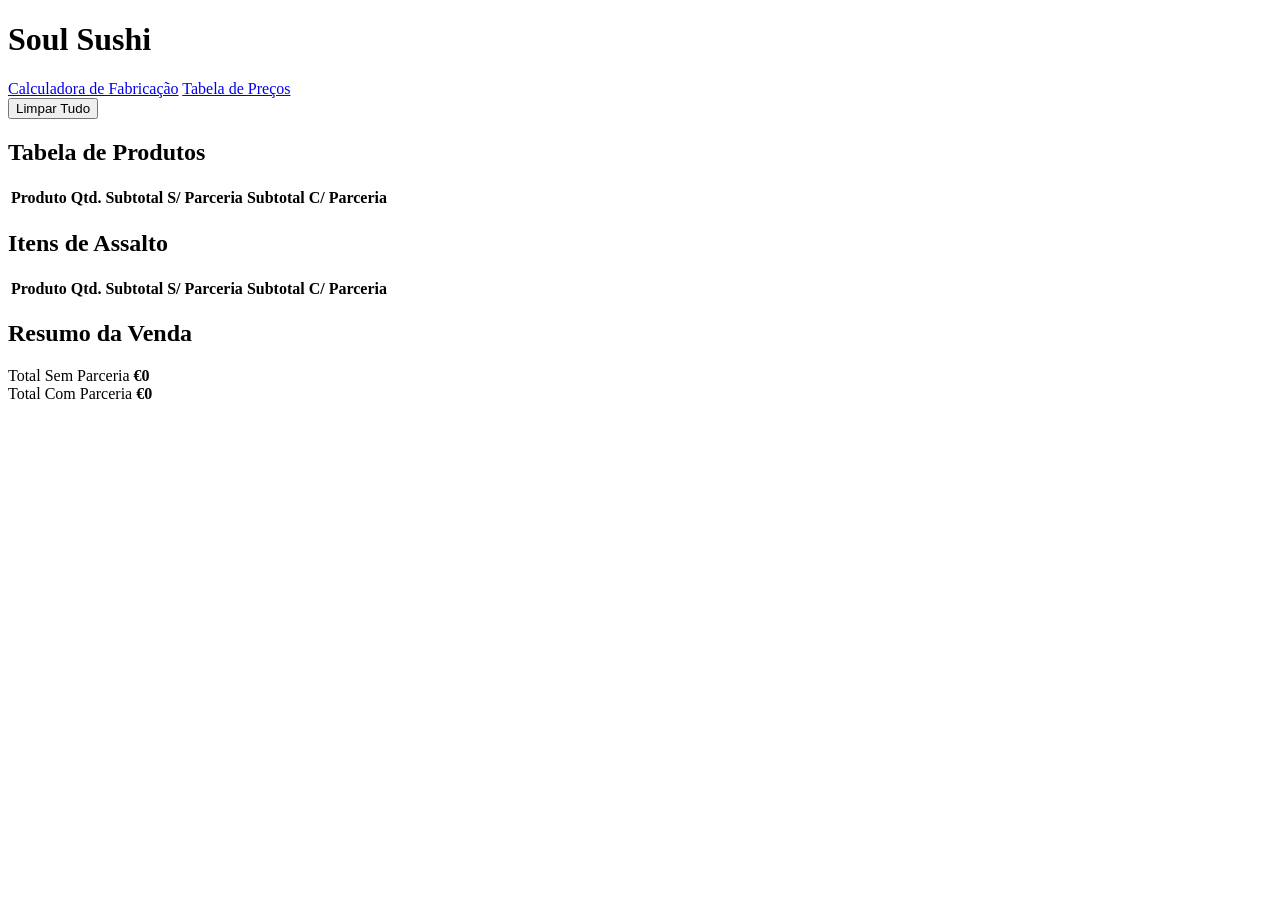
==== precos.html @ c9b03ef2 "Update precos.html" ====
<!DOCTYPE html>
<html lang="pt">
<head>
  <meta charset="UTF-8">
  <meta name="viewport" content="width=device-width, initial-scale=1.0">
  <title>LS Customs - Tabela de Preços</title>
  <link rel="stylesheet" href="style.css">
</head>
<body>

  <div class="container">
    <h1>Soul Sushi</h1>
    
    <!-- Navegação entre Páginas -->
    <nav class="nav-tabs">
      <a href="index.html" class="nav-btn">Calculadora de Fabricação</a>
      <a href="precos.html" class="nav-btn active">Tabela de Preços</a>
    </nav>

    <div class="actions">
     <button id="btn-limpar-precos" class="button-secondary">Limpar Tudo</button>
    </div>

    <!-- Tabela Principal de Produtos -->
    <div class="table-card">
      <h2>Tabela de Produtos</h2>
      <table>
        <thead>
          <tr>
            <th>Produto</th>
            <th>Qtd.</th>
            <th>Subtotal S/ Parceria</th>
            <th>Subtotal C/ Parceria</th>
          </tr>
        </thead>
        <tbody id="tabela-geral"></tbody>
      </table>
    </div>

    <!-- Tabela de Itens de Assalto -->
    <div class="table-card">
      <h2>Itens de Assalto</h2>
      <table>
        <thead>
          <tr>
            <th>Produto</th>
            <th>Qtd.</th>
            <th>Subtotal S/ Parceria</th>
            <th>Subtotal C/ Parceria</th>
          </tr>
        </thead>
        <tbody id="tabela-assalto"></tbody>
      </table>
    </div>

    <!-- Totais Finais -->
    <div class="table-card">
      <h2>Resumo da Venda</h2>
      <div class="totals-summary">
        <div class="total-box">
          <span>Total Sem Parceria</span>
          <strong id="total-sem-parceria">€0</strong>
        </div>
        <div class="total-box highlight">
          <span>Total Com Parceria</span>
          <strong id="total-com-parceria">€0</strong>
        </div>
      </div>
    </div>
  </div>

  <script src="precos.js"></script>
</body>
</html>
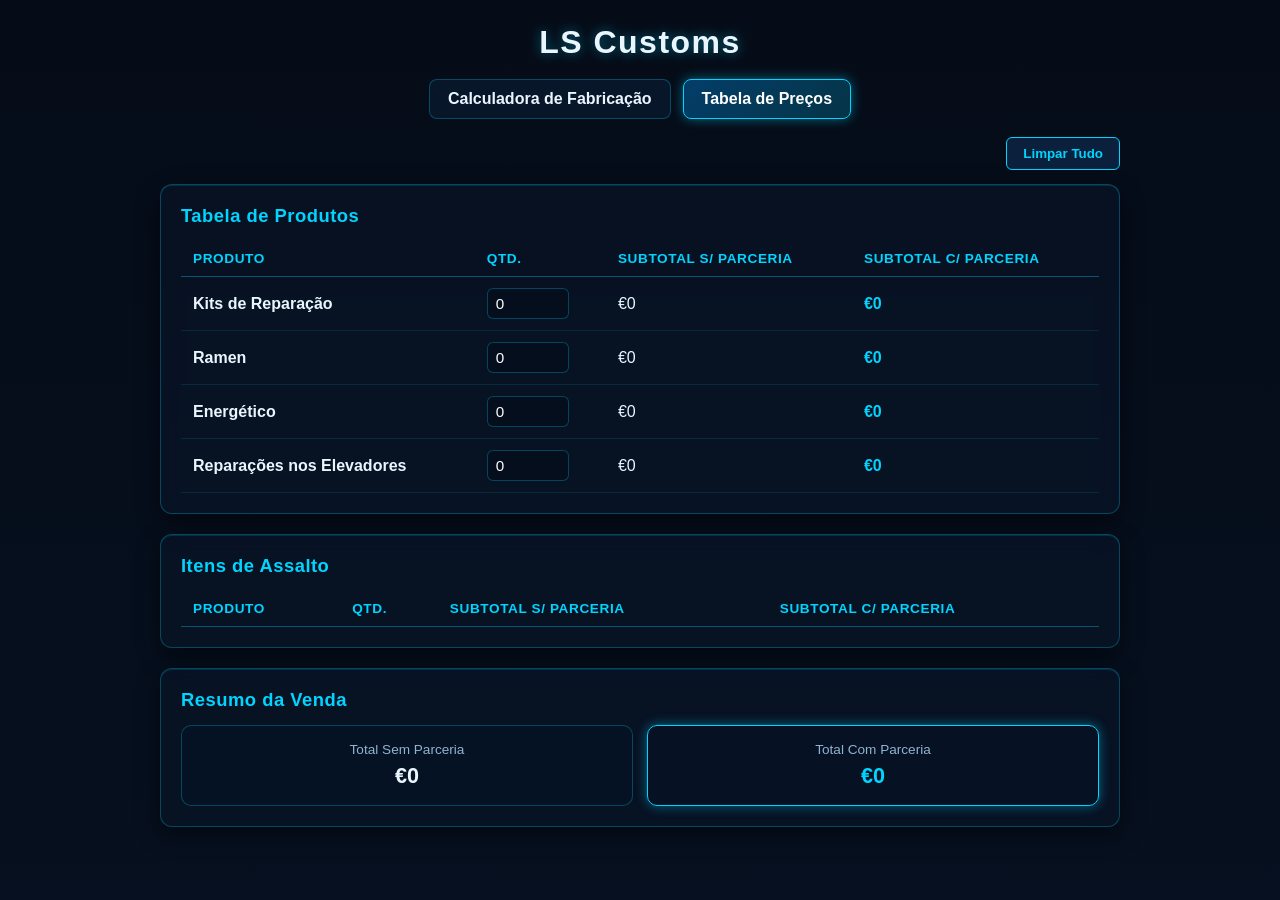
==== commit f5e90aa3: "Update precos.html" ====
--- a/precos.html
+++ b/precos.html
@@ -9,7 +9,7 @@
 <body>
 
   <div class="container">
-    <h1>Soul Sushi</h1>
+    <h1>LS Customs</h1>
     
     <!-- Navegação entre Páginas -->
     <nav class="nav-tabs">
--- a/style.css
+++ b/style.css
@@ -0,0 +1,230 @@
+:root {
+  --bg-dark: #060d18;
+  --card-bg: rgba(8, 20, 38, 0.78);
+  --card-border: rgba(0, 212, 255, 0.28);
+  --neon-cyan: #00d4ff;
+  --electric-blue: #0099ff;
+  --deep-navy: #0c2444;
+  --text-main: #eaf6ff;
+  --text-muted: #8fb3d1;
+  --glow-cyan: 0 0 12px rgba(0, 212, 255, 0.45);
+}
+
+* {
+  box-sizing: border-box;
+  margin: 0;
+  padding: 0;
+  font-family: "Segoe UI", Tahoma, Geneva, Verdana, sans-serif;
+}
+
+body {
+  background-color: var(--bg-dark);
+  background-image:
+    linear-gradient(180deg, rgba(5, 12, 24, 0.85) 0%, rgba(6, 16, 32, 0.9) 100%),
+    url("Koi.jpg");
+  background-size: cover;
+  background-position: center;
+  background-attachment: fixed;
+  color: var(--text-main);
+  min-height: 100vh;
+  padding: 24px 16px;
+}
+
+.container {
+  max-width: 960px;
+  margin: 0 auto;
+}
+
+h1 {
+  text-align: center;
+  font-size: 2rem;
+  letter-spacing: 1.5px;
+  margin-bottom: 18px;
+  color: var(--text-main);
+  text-shadow: var(--glow-cyan);
+}
+
+h2 {
+  font-size: 1.15rem;
+  margin-bottom: 14px;
+  color: var(--neon-cyan);
+  letter-spacing: 0.5px;
+}
+
+/* Navegação */
+.nav-tabs {
+  display: flex;
+  justify-content: center;
+  gap: 12px;
+  margin-bottom: 18px;
+  flex-wrap: wrap;
+}
+
+.nav-btn {
+  text-decoration: none;
+  color: var(--text-main);
+  background: rgba(10, 26, 48, 0.75);
+  border: 1px solid var(--card-border);
+  padding: 10px 18px;
+  border-radius: 8px;
+  font-weight: 600;
+  transition: all 0.2s ease;
+}
+
+.nav-btn:hover {
+  border-color: var(--neon-cyan);
+  box-shadow: var(--glow-cyan);
+}
+
+.nav-btn.active {
+  background: linear-gradient(135deg, rgba(0, 153, 255, 0.35), rgba(0, 212, 255, 0.2));
+  border-color: var(--neon-cyan);
+  color: #ffffff;
+  box-shadow: var(--glow-cyan);
+}
+
+/* Ações */
+.actions {
+  display: flex;
+  justify-content: flex-end;
+  margin-bottom: 14px;
+}
+
+.button-secondary {
+  background: rgba(12, 36, 68, 0.85);
+  color: var(--neon-cyan);
+  border: 1px solid var(--neon-cyan);
+  padding: 8px 16px;
+  border-radius: 6px;
+  cursor: pointer;
+  font-weight: 600;
+  transition: all 0.2s ease;
+}
+
+.button-secondary:hover {
+  background: var(--electric-blue);
+  color: #ffffff;
+  box-shadow: var(--glow-cyan);
+}
+
+/* Cards de Vidro */
+.table-card {
+  background: var(--card-bg);
+  backdrop-filter: blur(10px);
+  -webkit-backdrop-filter: blur(10px);
+  border: 1px solid var(--card-border);
+  border-radius: 12px;
+  padding: 20px;
+  margin-bottom: 20px;
+  box-shadow: 0 8px 24px rgba(0, 0, 0, 0.45), inset 0 1px 0 rgba(0, 212, 255, 0.15);
+}
+
+table {
+  width: 100%;
+  border-collapse: collapse;
+}
+
+thead th {
+  text-align: left;
+  padding: 10px 12px;
+  font-size: 0.85rem;
+  text-transform: uppercase;
+  letter-spacing: 0.6px;
+  color: var(--neon-cyan);
+  border-bottom: 1px solid rgba(0, 212, 255, 0.35);
+}
+
+tbody td {
+  padding: 11px 12px;
+  border-bottom: 1px solid rgba(0, 212, 255, 0.12);
+}
+
+tbody tr:hover {
+  background: rgba(0, 212, 255, 0.06);
+}
+
+/* Inputs */
+input[type="number"] {
+  width: 82px;
+  padding: 6px 8px;
+  border-radius: 6px;
+  border: 1px solid var(--card-border);
+  background: rgba(5, 15, 30, 0.9);
+  color: #ffffff;
+  font-size: 0.95rem;
+}
+
+input[type="number"]:focus {
+  outline: none;
+  border-color: var(--neon-cyan);
+  box-shadow: var(--glow-cyan);
+}
+
+/* Badges de Materiais & Preços */
+.ingredient-badge {
+  display: inline-block;
+  background: rgba(0, 153, 255, 0.16);
+  border: 1px solid rgba(0, 212, 255, 0.35);
+  color: var(--text-main);
+  padding: 3px 8px;
+  border-radius: 6px;
+  font-size: 0.85rem;
+  margin: 2px 2px;
+}
+
+.total-highlight {
+  color: var(--neon-cyan);
+  font-size: 1.1rem;
+  text-shadow: var(--glow-cyan);
+}
+
+.price-normal {
+  color: var(--text-main);
+}
+
+.price-discount {
+  color: var(--neon-cyan);
+  font-weight: 600;
+}
+
+.empty-msg {
+  text-align: center;
+  color: var(--text-muted);
+  padding: 16px;
+}
+
+/* Resumo de Totais */
+.totals-summary {
+  display: grid;
+  grid-template-columns: repeat(auto-fit, minmax(220px, 1fr));
+  gap: 14px;
+}
+
+.total-box {
+  background: rgba(7, 19, 36, 0.85);
+  border: 1px solid var(--card-border);
+  border-radius: 10px;
+  padding: 16px;
+  text-align: center;
+}
+
+.total-box span {
+  display: block;
+  font-size: 0.85rem;
+  color: var(--text-muted);
+  margin-bottom: 6px;
+}
+
+.total-box strong {
+  font-size: 1.35rem;
+  color: var(--text-main);
+}
+
+.total-box.highlight {
+  border-color: var(--neon-cyan);
+  box-shadow: var(--glow-cyan);
+}
+
+.total-box.highlight strong {
+  color: var(--neon-cyan);
+}
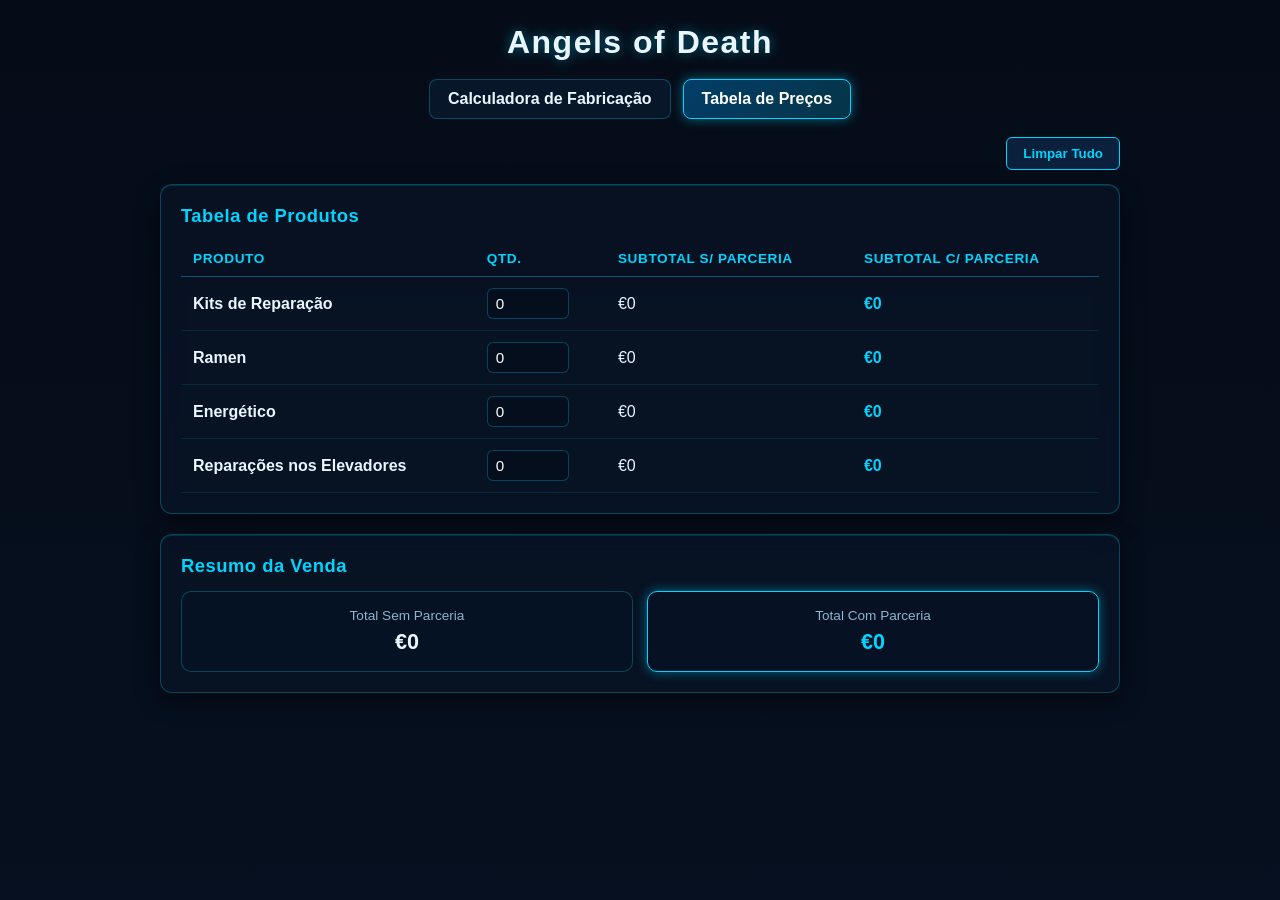
==== commit f557f469: "Update precos.html" ====
--- a/precos.html
+++ b/precos.html
@@ -3,14 +3,14 @@
 <head>
   <meta charset="UTF-8">
   <meta name="viewport" content="width=device-width, initial-scale=1.0">
-  <title>LS Customs - Tabela de Preços</title>
+  <title>Angels of Death - Tabela de Preços</title>
   <link rel="stylesheet" href="style.css">
 </head>
 <body>
 
   <div class="container">
-    <h1>LS Customs</h1>
-    
+    <h1>Angels of Death</h1>
+
     <!-- Navegação entre Páginas -->
     <nav class="nav-tabs">
       <a href="index.html" class="nav-btn">Calculadora de Fabricação</a>
@@ -18,10 +18,10 @@
     </nav>
 
     <div class="actions">
-     <button id="btn-limpar-precos" class="button-secondary">Limpar Tudo</button>
+      <button id="btn-limpar-precos" class="button-secondary">Limpar Tudo</button>
     </div>
 
-    <!-- Tabela Principal de Produtos -->
+    <!-- Tabela de Vendas -->
     <div class="table-card">
       <h2>Tabela de Produtos</h2>
       <table>
@@ -33,23 +33,7 @@
             <th>Subtotal C/ Parceria</th>
           </tr>
         </thead>
-        <tbody id="tabela-geral"></tbody>
-      </table>
-    </div>
-
-    <!-- Tabela de Itens de Assalto -->
-    <div class="table-card">
-      <h2>Itens de Assalto</h2>
-      <table>
-        <thead>
-          <tr>
-            <th>Produto</th>
-            <th>Qtd.</th>
-            <th>Subtotal S/ Parceria</th>
-            <th>Subtotal C/ Parceria</th>
-          </tr>
-        </thead>
-        <tbody id="tabela-assalto"></tbody>
+        <tbody id="tabela-precos"></tbody>
       </table>
     </div>
 
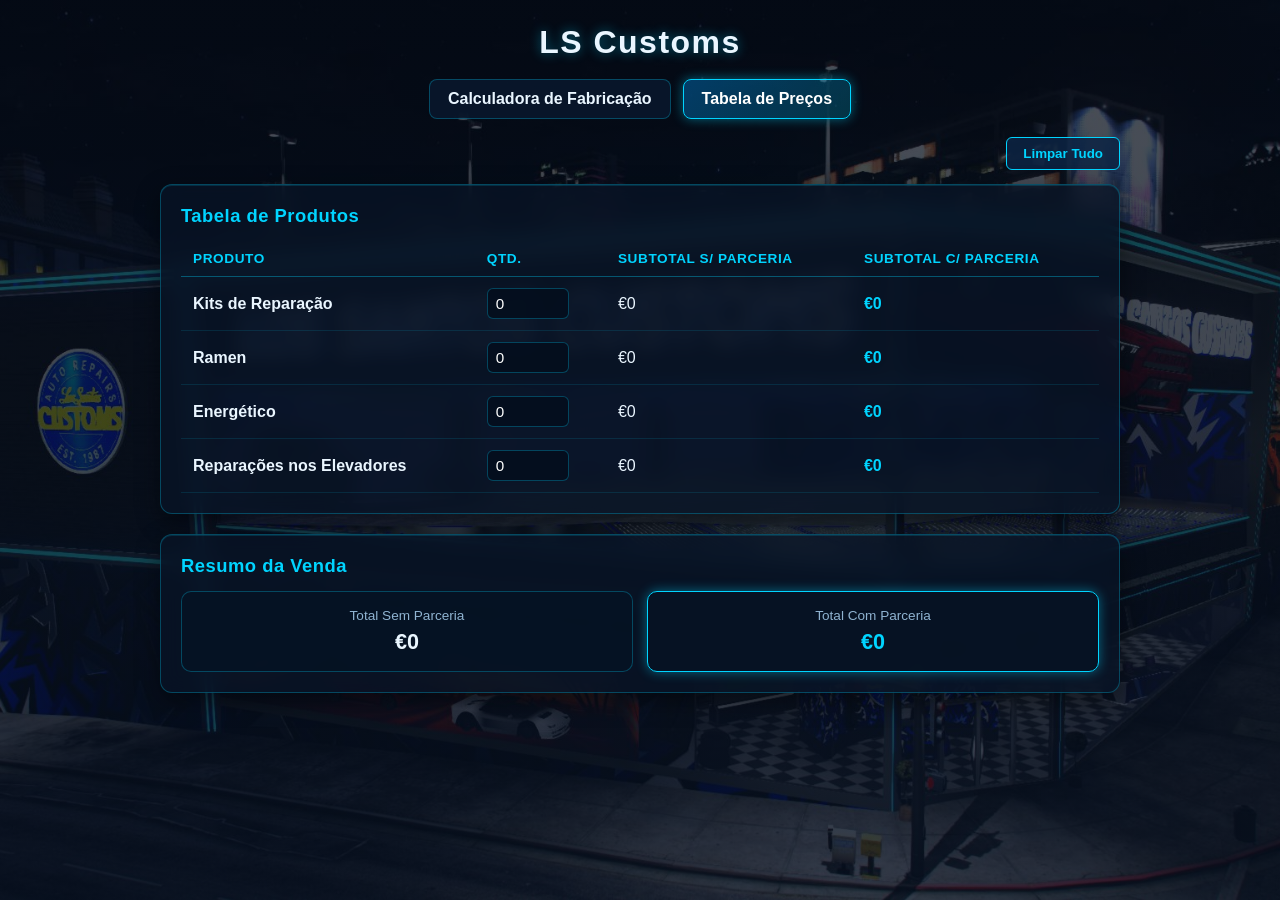
==== commit bd591207: "Update precos.html" ====
--- a/precos.html
+++ b/precos.html
@@ -3,13 +3,13 @@
 <head>
   <meta charset="UTF-8">
   <meta name="viewport" content="width=device-width, initial-scale=1.0">
-  <title>Angels of Death - Tabela de Preços</title>
+  <title>LS Customs - Tabela de Preços</title>
   <link rel="stylesheet" href="style.css">
 </head>
 <body>
 
   <div class="container">
-    <h1>Angels of Death</h1>
+    <h1>LS Customs</h1>
 
     <!-- Navegação entre Páginas -->
     <nav class="nav-tabs">
@@ -18,7 +18,7 @@
     </nav>
 
     <div class="actions">
-      <button id="btn-limpar-precos" class="button-secondary">Limpar Tudo</button>
+      <button id="btn-limpar-precos" type="button" class="button-secondary">Limpar Tudo</button>
     </div>
 
     <!-- Tabela de Vendas -->
--- a/style.css
+++ b/style.css
@@ -20,11 +20,12 @@
 body {
   background-color: var(--bg-dark);
   background-image:
-    linear-gradient(180deg, rgba(5, 12, 24, 0.85) 0%, rgba(6, 16, 32, 0.9) 100%),
-    url("Koi.jpg");
+    linear-gradient(180deg, rgba(5, 12, 24, 0.72) 0%, rgba(6, 16, 32, 0.82) 100%),
+    url("LSC.jpg");
+  background-repeat: no-repeat;
+  background-position: center center;
+  background-attachment: fixed;
   background-size: cover;
-  background-position: center;
-  background-attachment: fixed;
   color: var(--text-main);
   min-height: 100vh;
   padding: 24px 16px;
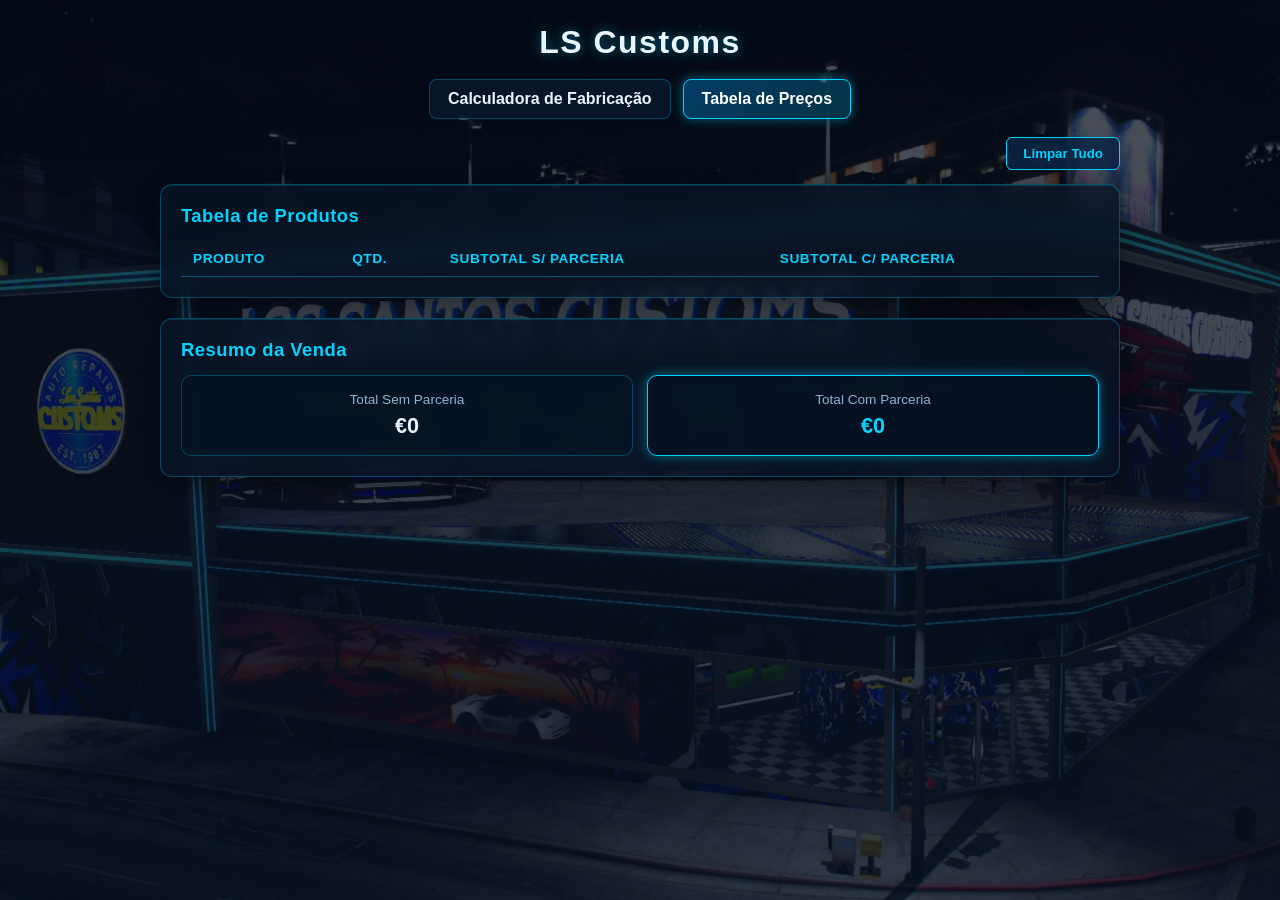
==== commit e8308eea: "Update precos.html" ====
--- a/precos.html
+++ b/precos.html
@@ -11,7 +11,6 @@
   <div class="container">
     <h1>LS Customs</h1>
 
-    <!-- Navegação entre Páginas -->
     <nav class="nav-tabs">
       <a href="index.html" class="nav-btn">Calculadora de Fabricação</a>
       <a href="precos.html" class="nav-btn active">Tabela de Preços</a>
@@ -21,7 +20,6 @@
       <button id="btn-limpar-precos" type="button" class="button-secondary">Limpar Tudo</button>
     </div>
 
-    <!-- Tabela de Vendas -->
     <div class="table-card">
       <h2>Tabela de Produtos</h2>
       <table>
@@ -37,7 +35,6 @@
       </table>
     </div>
 
-    <!-- Totais Finais -->
     <div class="table-card">
       <h2>Resumo da Venda</h2>
       <div class="totals-summary">
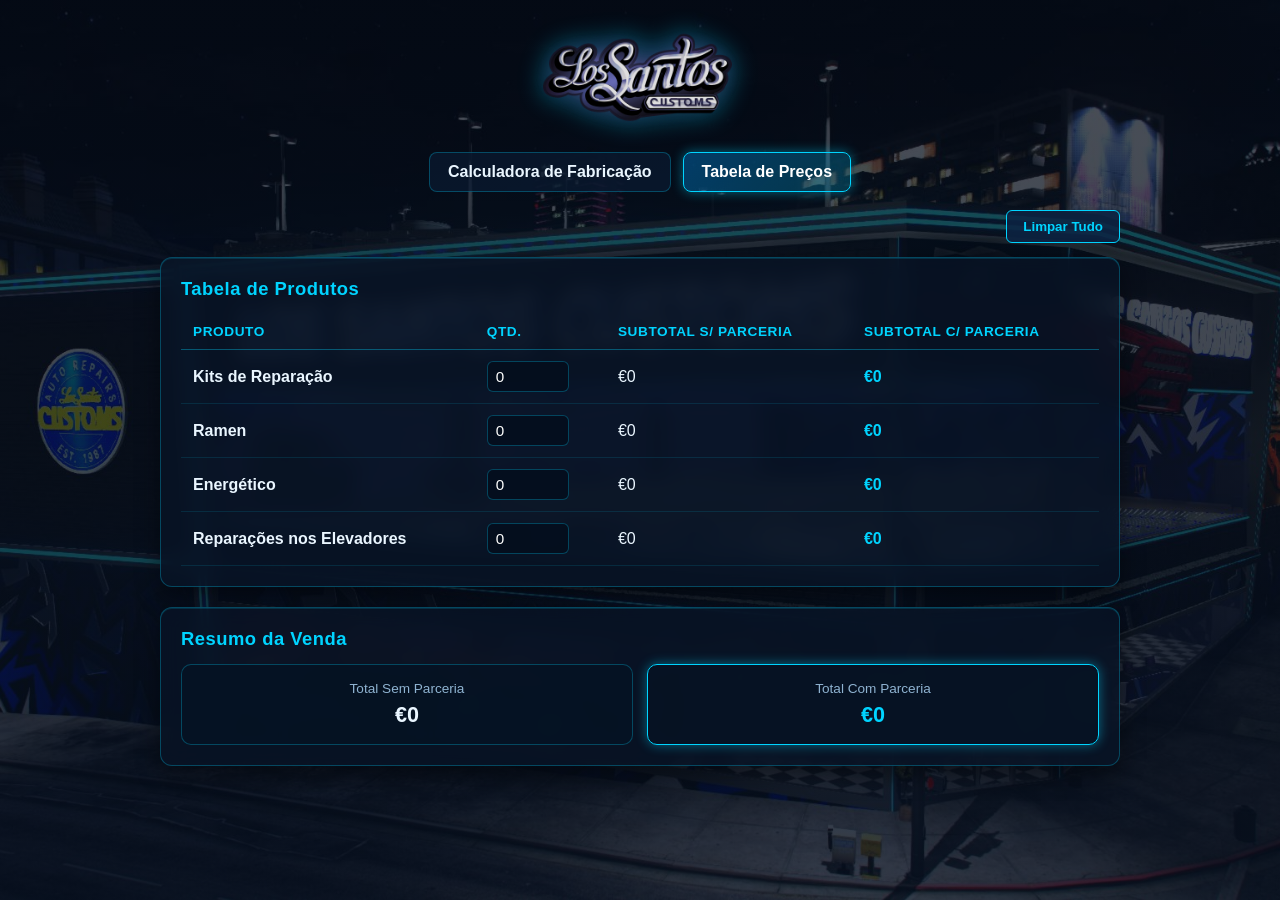
==== commit 0270b24a: "Update precos.html" ====
--- a/precos.html
+++ b/precos.html
@@ -8,9 +8,11 @@
 </head>
 <body>
 
-  <div class="container">
-    <h1>LS Customs</h1>
-
+<div class="container" style="max-width: 960px;">
+    <header class="logo-header">
+      <img src="LSC-Header.png" alt="LS Customs" class="site-logo">
+    </header>
+  
     <nav class="nav-tabs">
       <a href="index.html" class="nav-btn">Calculadora de Fabricação</a>
       <a href="precos.html" class="nav-btn active">Tabela de Preços</a>
--- a/style.css
+++ b/style.css
@@ -229,3 +229,21 @@
 .total-box.highlight strong {
   color: var(--neon-cyan);
 }
+
+.logo-header {
+  display: flex;
+  justify-content: center;
+  align-items: center;
+  width: 100%;
+  margin: 0 auto 18px auto;
+}
+
+.site-logo {
+  display: block;
+  max-height: 110px;
+  max-width: 320px;
+  width: auto;
+  height: auto;
+  object-fit: contain;
+  filter: drop-shadow(0 0 12px rgba(0, 212, 255, 0.45));
+}
